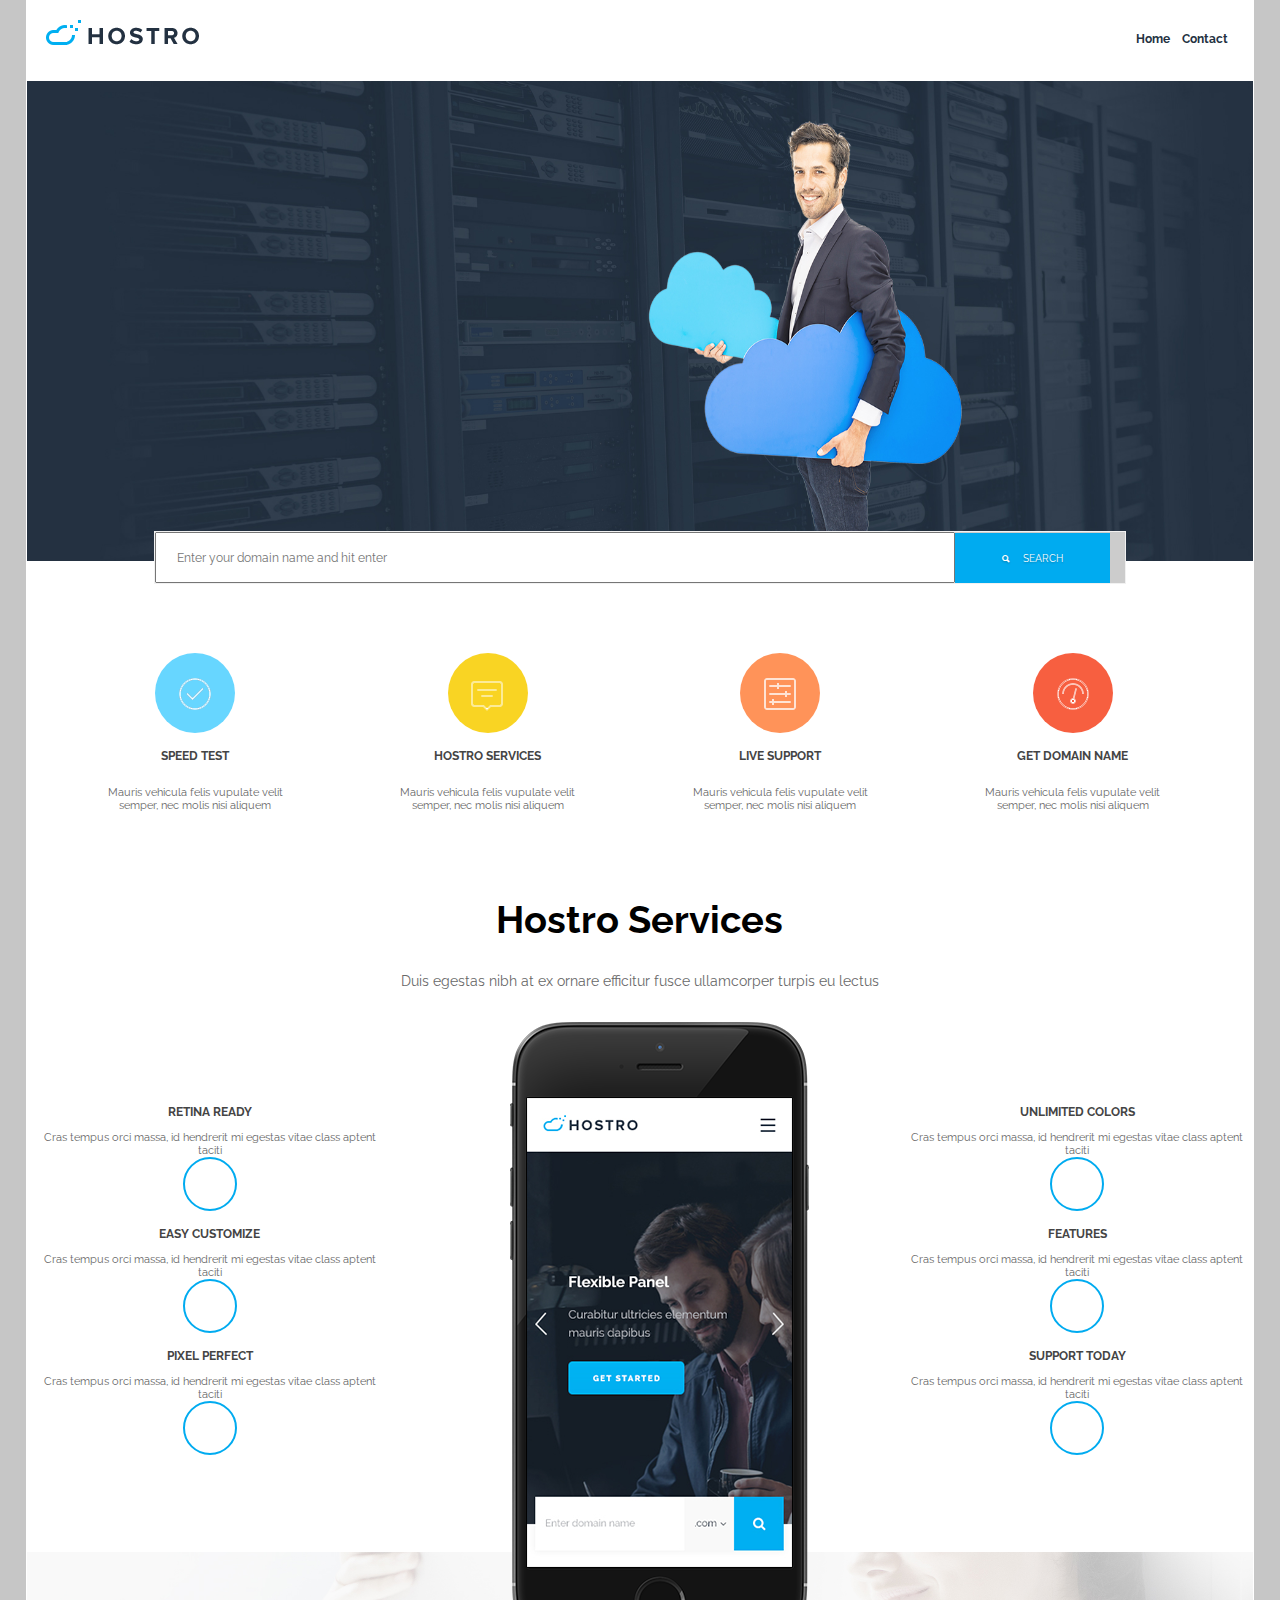
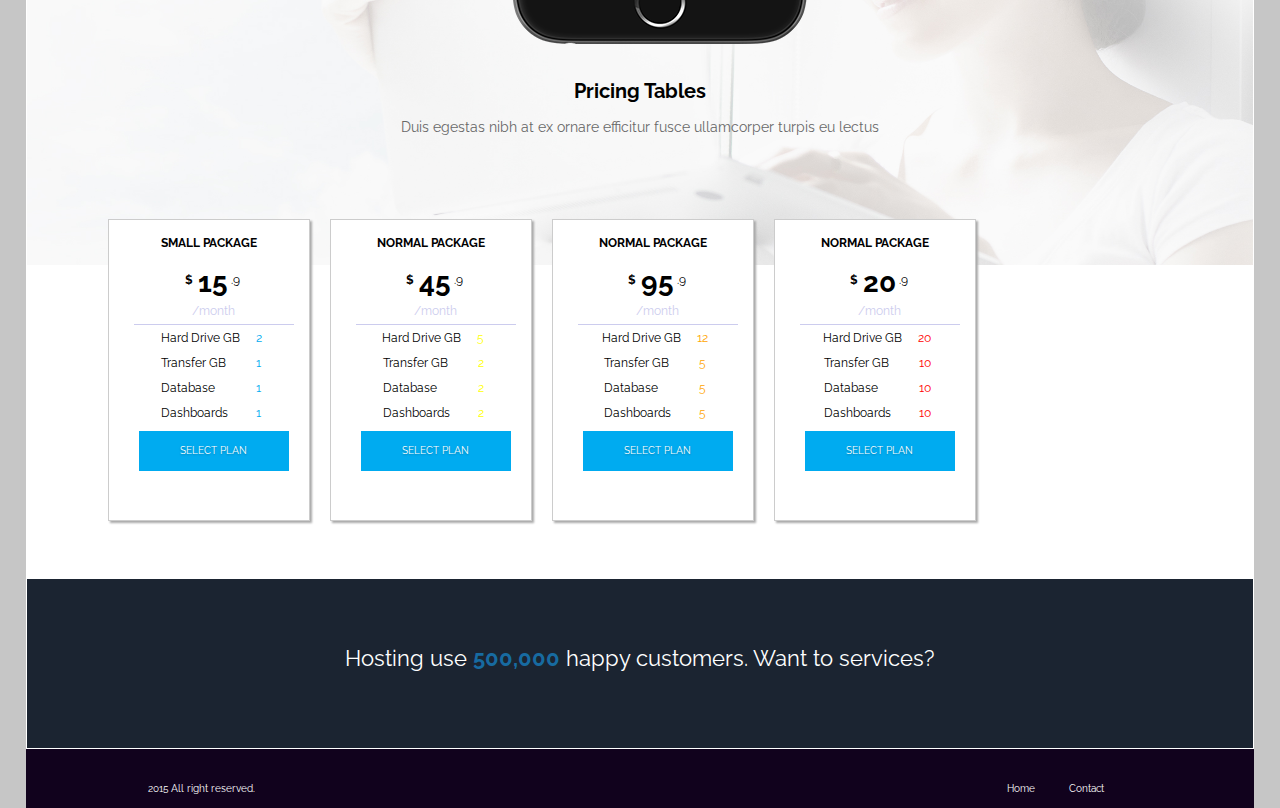
==== tp2/index.html @ ccdba44a "Se agrega Maquetado CSS, falta mejorar el uso de Variables al utilizar SASS.   Falta maquetear de me" ====
<!doctype html>
<html class=no-js>
 <head>
  <meta charset="UTF-8">
  <title>MORTEGA</title>

  <meta name="title" content="coderhouse">
  <meta name="viewport" content="width=device-width, user-scalable=no">
  <meta name="description" content="PRIMERA CLASE">
  <meta name="keywords" content="HTML,CSS,JavaScript">
  <meta name="author" content="MANUEL ORTEGA CARCAMO">
  <!-- <link href='http://fonts.googleapis.com/css?family=Open+Sans:400,600' rel='stylesheet' type='text/css'> -->
  <link href='https://fonts.googleapis.com/css?family=Raleway:400,700' rel='stylesheet' type='text/css'>
  <link rel="stylesheet" href="css/stylo.css">
	
 </head>
 <body>
 	<header>
  		<h1>Hostro Hosting</h1>      
      	<img src="asset/images/header-logo.png" class="logo-img" alt="Hostro Hosting" title="Hostro Hosting" />

	   	<nav class="menu-top">
		    <ul>
		 		<li><a href="" title="">Home</a></li>
		 		<li><a href="" title="">Contact</a></li>
		 	</ul>
		</nav>
	</header>

	<!-- SLICE IMAGENES -->
	<section class="sectionSlice">
		<img src="asset/indexbanner-bg3.jpg" alt="Servicio de Hosting" class="imgheader">

		<div class="cuadroBusqueda">
			<form action="#">
			  <input type="text" name="busqueda" placeholder="Enter your domain name and hit enter"><button type="button"><span class="ion-search">  SEARCH</span></button></form>
		</div>
	</section><!--fin: SLICE IMAGENES -->	

	<!-- SOME TEXT -->	
	<section class="SectionCirculos">
		<ul class="circulo">
		    <li>
		    	<span class="circulo-info azul"></span>
		         <h3>SPEED TEST</h3>
		         <p>Mauris vehicula felis vupulate velit semper, nec molis nisi aliquem</p>
		    </li>
		    <li>
	            <span class="circulo-info amarillo"></span>
	            <h3>HOSTRO SERVICES</h3>
	            <p>Mauris vehicula felis vupulate velit semper, nec molis nisi aliquem</p>
		    </li>
		    <li>
		        <span class="circulo-info naranjo"></span>
		         <h3>LIVE SUPPORT</h3>
		         <p>Mauris vehicula felis vupulate velit semper, nec molis nisi aliquem</p>
		    </li>
		    <li>
		        <span class="circulo-info rojo"></span>
		         <h3>GET DOMAIN NAME</h3>
		         <p>Mauris vehicula felis vupulate velit semper, nec molis nisi aliquem</p>
		        </div>
		    </li>
		    
		   
		</ul>


	</section><!--fin: SOME TEXT -->		
	
	<!--IPHONE -->
	<section class="sectionIphone">
		<div class="divTop">
			<h2>Hostro Services</h2>
			<p>Duis egestas nibh at ex ornare efficitur fusce ullamcorper turpis eu lectus</p>
		</div>
			
		<div class="divIzquierdo">
			<ul class="Iphone">
			    <li>
			        <h3>RETINA READY</h3>
			        <p>Cras tempus orci massa, id hendrerit mi egestas vitae class aptent taciti</p>
			        <span class="circulo-info2 blancoCeleste"></span>
			    </li>
			     <li>
			        <h3>EASY CUSTOMIZE</h3>
			        <p>Cras tempus orci massa, id hendrerit mi egestas vitae class aptent taciti</p>
			        <span class="circulo-info2 blancoCeleste"></span>
			    </li>
			     <li>
			        <h3>PIXEL PERFECT</h3>
			        <p>Cras tempus orci massa, id hendrerit mi egestas vitae class aptent taciti</p>
			        <span class="circulo-info2 blancoCeleste"></span>
			    </li>
		    </ul>
		</div>


		<div class="divCentro">
			<figure>
				<img src="asset/images/iphone2.png" alt="">
			</figure>
		</div>

		<div class="divDerecho">
			<ul class="Iphone">
			    <li>
			        <h3>UNLIMITED COLORS</h3>
			        <p>Cras tempus orci massa, id hendrerit mi egestas vitae class aptent taciti</p>
			        <span class="circulo-info2 blancoCeleste"></span>
			    </li>
			     <li>
			        <h3>FEATURES</h3>
			        <p>Cras tempus orci massa, id hendrerit mi egestas vitae class aptent taciti</p>
			        <span class="circulo-info2 blancoCeleste"></span>
			    </li>
			     <li>
			        <h3>SUPPORT TODAY</h3>
			        <p>Cras tempus orci massa, id hendrerit mi egestas vitae class aptent taciti</p>
			        <span class="circulo-info2 blancoCeleste"></span>
			    </li>
		    </ul>
		</div>
		
	</section><!--fin: IPHONE -->


	<section class="sectionTablePrecios">
		<div class="divTop">
			<h2>Pricing Tables</h2>
			<p>Duis egestas nibh at ex ornare efficitur fusce ullamcorper turpis eu lectus</p>
		</div>

		<div class="divContiene">
			<div class="divUno cuadro">
				<h4>SMALL PACKAGE</h4>
				<div class="divValor">
					<span class="spSigno">$</span><span class="spValor">15</span><span class="spCentavo">.9</span>
					<span class="spMes">/month</span>
					<hr>
					<table class="TablePrecios">
						<tbody>
							<tr><th>Hard Drive GB</th> <td class="PrecioAzul">2</td></tr> 
							<tr><th>Transfer GB</th> <td class="PrecioAzul">1</td></tr> 
							<tr><th>Database</th> <td class="PrecioAzul">1</td></tr> 
							<tr><th>Dashboards</th> <td class="PrecioAzul">1</td></tr> 
						</tbody>
					</table>
					<button type="button" class="buttonMediano">SELECT PLAN</button>
				</div>

			</div>
			<div class="divDos cuadro">
				<h4>NORMAL PACKAGE</h4>
				<div class="divValor">
					<span class="spSigno">$</span><span class="spValor">45</span><span class="spCentavo">.9</span>
					<span class="spMes">/month</span>
					<hr>
					<table class="TablePrecios">
						<tbody>
							<tr><th>Hard Drive GB</th> <td class="PrecioAmarillo">5</td></tr> 
							<tr><th>Transfer GB</th> <td class="PrecioAmarillo">2</td></tr> 
							<tr><th>Database</th> <td class="PrecioAmarillo">2</td></tr> 
							<tr><th>Dashboards</th> <td class="PrecioAmarillo">2</td></tr> 
						</tbody>
					</table>
					<button type="button" class="buttonMediano">SELECT PLAN</button>
				</div>
			</div>	
			<div class="divTres cuadro">
				<h4>NORMAL PACKAGE</h4>
				<div class="divValor">
					<span class="spSigno">$</span><span class="spValor">95</span><span class="spCentavo">.9</span>
					<span class="spMes">/month</span>
					<hr>
					<table class="TablePrecios">
						<tbody>
							<tr><th>Hard Drive GB</th> <td class="PrecioNaranjo">12</td></tr> 
							<tr><th>Transfer GB</th> <td class="PrecioNaranjo">5</td></tr> 
							<tr><th>Database</th> <td class="PrecioNaranjo">5</td></tr> 
							<tr><th>Dashboards</th> <td class="PrecioNaranjo">5</td></tr> 
						</tbody>
					</table>
					<button type="button" class="buttonMediano">SELECT PLAN</button>
				</div>
			</div>	
			<div class="divCuatro cuadro">
				<h4>NORMAL PACKAGE</h4>
				<div class="divValor">
					<span class="spSigno">$</span><span class="spValor">20</span><span class="spCentavo">.9</span>
					<span class="spMes">/month</span>
					<hr>
					<table class="TablePrecios">
						<tbody>
							<tr><th>Hard Drive GB</th> <td class="PrecioRojo">20</td></tr> 
							<tr><th>Transfer GB</th> <td class="PrecioRojo">10</td></tr> 
							<tr><th>Database</th> <td class="PrecioRojo">10</td></tr> 
							<tr><th>Dashboards</th> <td class="PrecioRojo">10</td></tr> 
						</tbody>
					</table>
					<button type="button" class="buttonMediano">SELECT PLAN</button>
				</div>
			</div>	
		</div>			

	</section><!--fin: sectionTablePrecios -->


	<!--<section class="SectionValorHosting">
		VALOR HOSTING
	</section>fin: PRICE TABLES -->
	


	<!-- 4 SOME TEXT 
	<section>
		<article>
			<h3>Some Tex</h3>
			<p>$95</p>
			<hr>
			<table>
				<tbody>
					<tr><td>Some Tex</td> <td>1</td></tr> 
					<tr><td>Some Tex</td> <td>1</td></tr> 
					<tr><td>Some Tex</td> <td>1</td></tr> 
					<tr><td>Some Tex</td> <td>1</td></tr> 
				</tbody>
			</table>
			<button type="button">Button</button>
		</article>

		<article>
			<h3>Some Tex</h3>
			<p>$95</p>
			<hr>
			<table>
				<tbody>
					<tr><td>Some Tex</td> <td>1</td></tr> 
					<tr><td>Some Tex</td> <td>1</td></tr> 
					<tr><td>Some Tex</td> <td>1</td></tr> 
					<tr><td>Some Tex</td> <td>1</td></tr> 
				</tbody>
			</table>
			<button type="button">Button</button>
		</article>

		<article>
			<h3>Some Tex</h3>
			<p>$95</p>
			<hr>
			<table>
				<tbody>
					<tr><td>Some Tex</td> <td>1</td></tr> 
					<tr><td>Some Tex</td> <td>1</td></tr> 
					<tr><td>Some Tex</td> <td>1</td></tr> 
					<tr><td>Some Tex</td> <td>1</td></tr> 
				</tbody>
			</table>
			<button type="button">Button</button>
		</article>	

		<article>
			<h3>Some Tex</h3>
			<p>$95</p>
			<hr>
			<table>
				<tbody>
					<tr><td>Some Tex</td> <td>1</td></tr> 
					<tr><td>Some Tex</td> <td>1</td></tr> 
					<tr><td>Some Tex</td> <td>1</td></tr> 
					<tr><td>Some Tex</td> <td>1</td></tr> 
				</tbody>
			</table>
			<button type="button">Button</button>
		</article>			



	</section>--><!--fin: 4 SOME TEXT -->

	<!--HOSTING USE 500,000  -->
	<section class="SectionHosting">
		<div class="divTop">
			<p>Hosting use <span>500,000</span> happy customers.  Want to services?</p>
		</div>
		
	</section><!--fin: 4 SOME TEXT -->



	<footer>
		<p>2015 All right reserved.</p>	
		<nav class="menu-abajo">
			<ul>
		 		<li><a href="" title="">Home</a></li>
		 		<li><a href="" title="">Contact</a></li>
		 	</ul>
		</nav>
	</footer>

</body>
</html>
---- tp2/css/stylo.css ----
@import url(normalize.css);
@import url(ionicons.min.css);
body {
  font-family: "Raleway", sans-serif;
  font-size: 16px;
  padding: 0px;
  width: 96%;
  margin: 0 auto;
  background-color: #c6c6c6;
}

header {
  float: center;
  padding: 20px 5px 20px 20px;
  height: 40px;
  display: block;
  background-color: #FFF;
}
header h1 {
  display: none;
}
header .logo-img {
  float: left;
}
header nav {
  display: inline-block;
  float: right;
}
header nav li {
  list-style: none;
  display: inline-block;
}

.menu-top {
  font-size: 12px;
  font-weight: bold;
}
.menu-top li {
  padding-right: 15px;
}
.menu-top a:link {
  color: #233141;
  text-decoration: none;
}
.menu-top a:visited {
  color: #233141;
  text-decoration: none;
}
.menu-top a:hover {
  color: #aaadb2;
  text-decoration: none;
}
.menu-top a:active {
  color: #aaadb2;
  text-decoration: none;
}

section {
  border: 1px solid #FFF;
  display: block;
  background-color: #FFF;
}
section .imgheader {
  width: 100%;
  height: 100%;
  float: center;
}

.sectionSlice {
  position: relative;
  height: 480px;
}
.sectionSlice .cuadroBusqueda {
  background-color: #ccc;
  width: 79%;
  height: 51px;
  border: 1px #f1f1f1 solid;
  margin: 0 auto;
  position: absolute;
  bottom: -23px;
  left: 10%;
  right: 10%;
  z-index: 1;
}
.sectionSlice input {
  display: inline-block;
  width: 78%;
  padding: 20px 20px;
  height: 7px;
  font-size: 12px;
}

button {
  display: inline-block;
  padding: 20px 20px;
  font-size: 10px;
  color: #FFF;
  height: 50px;
  width: 16%;
  text-shadow: 0 1px 2px rgba(0, 0, 0, 0.25);
  background: #00abf0;
  border: 0;
  cursor: pointer;
  line-height: 0px;
}
button button:active {
  outline: none;
}
button span {
  font-size: 10px;
  word-spacing: 10px;
}

.SectionCirculos {
  position: relative;
  height: 300px;
}

.circulo {
  display: block;
  margin-left: 2%;
  margin-top: 90px;
}

ul {
  padding: 0px 0px;
}
ul li {
  list-style: none;
  display: inline-block;
  margin: 0px;
  width: 24%;
  text-align: center;
}
ul h3 {
  font-size: 12px;
  color: #444444;
}
ul p {
  font-size: 11px;
  color: #686868;
  display: inherit;
  width: 200px;
}

.circulo-info {
  width: 80px;
  height: 80px;
  border-radius: 50px;
  display: inline-table;
}

.azul {
  background-color: #67d6ff;
  background-image: url(ico1.png);
  background-repeat: no-repeat;
  background-position: center;
}

.amarillo {
  background-color: #f9d423;
  background-image: url(ico2.png);
  background-repeat: no-repeat;
  background-position: center;
}

.naranjo {
  background-color: #ff9359;
  background-image: url(ico3.png);
  background-repeat: no-repeat;
  background-position: center;
}

.rojo {
  background-color: #f75f40;
  background-image: url(ico4.png);
  background-repeat: no-repeat;
  background-position: center;
}

.circulo-info2 {
  width: 50px;
  height: 50px;
  border-radius: 50px;
  display: inline-table;
}

.blancoCeleste {
  border: 2px solid #00abf0;
  background-image: url(ico4.png);
  background-repeat: no-repeat;
  background-position: center;
}

.sectionIphone {
  position: relative;
  height: 685px;
}

.divTop {
  text-align: center;
  position: absolute;
  left: 10%;
  right: 10%;
  display: block;
  position: static;
}
.divTop h2 {
  font-size: 38px;
}
.divTop p {
  font-size: 14px;
  color: #686868;
}

.divCentro {
  margin: 0 auto;
  position: absolute;
  bottom: -114px;
  right: 33%;
  z-index: 1;
}

.divIzquierdo {
  float: left;
  display: block;
}

.divDerecho {
  float: right;
  display: block;
}

.Iphone {
  display: block;
  margin-left: 2%;
  margin-top: 90px;
}
.Iphone ul {
  padding: 0px 0px;
}
.Iphone li {
  list-style: none;
  display: table-row-group;
  margin: 0px;
  width: 24%;
  text-align: center;
}
.Iphone h3 {
  font-size: 12px;
  color: #444444;
}
.Iphone p {
  font-size: 11px;
  color: #686868;
  display: inherit;
  width: 200px;
}

.sectionTablePrecios {
  position: relative;
  height: 515px;
  background-color: #fff;
  background-image: url(../asset/pricing-bg.jpg);
  background-repeat: no-repeat;
  background-size: 100% 50%;
  padding-top: 110px;
  font-size: 12px;
}
.sectionTablePrecios h2 {
  font-size: 20px;
}
.sectionTablePrecios .divContiene {
  width: 90%;
  display: inline-flex;
  position: absolute;
  bottom: 56px;
  text-align: center;
  margin: 0 5%;
}
.sectionTablePrecios .divContiene .cuadro {
  width: 200px;
  height: 300px;
  box-shadow: 2px 2px 2px #aaa;
  background-color: #fff;
  border: 1px #ccc solid;
}
.sectionTablePrecios .divContiene .cuadro .divValor {
  position: relative;
  left: 5px;
  right: 5px;
}
.sectionTablePrecios .divContiene .spSigno {
  font-weight: bold;
  font-size: 12px;
  bottom: 8px;
  left: -5px;
  position: relative;
}
.sectionTablePrecios .divContiene .spValor {
  font-size: 28px;
  font-weight: bold;
  font-family: "Raleway", sans-serif;
}
.sectionTablePrecios .divContiene .spCentavo {
  font-size: 12px;
  bottom: 8px;
  left: 3px;
  position: relative;
}
.sectionTablePrecios .divContiene .spMes {
  padding-top: 5px;
  font-size: 12px;
  color: #cce;
  display: block;
}
.sectionTablePrecios .divContiene hr {
  width: 80%;
  background-color: #cce;
  display: block;
  height: 1px;
  border: 0;
}
.sectionTablePrecios .divContiene .divUno {
  display: inline-block;
  margin-left: 20px;
  margin-right: 20px;
}
.sectionTablePrecios .divContiene .divDos {
  display: inline-block;
  margin-right: 20px;
}
.sectionTablePrecios .divContiene .divTres {
  display: inline-block;
  margin-right: 20px;
}
.sectionTablePrecios .divContiene .divCuatro {
  display: inline-block;
  margin-right: 20px;
}
.sectionTablePrecios .divContiene .TablePrecios {
  margin: 0 auto;
  width: 150px;
}
.sectionTablePrecios .divContiene .TablePrecios th {
  width: 90px;
  height: 25px;
  text-align: left;
  padding-right: 5px;
  display: inline-block;
  font-weight: normal;
}
.sectionTablePrecios .divContiene .TablePrecios td {
  height: 25px;
  text-align: right;
  padding-right: 5px;
  display: inline-block;
}
.sectionTablePrecios .divContiene .PrecioAzul {
  color: #00abf0;
}
.sectionTablePrecios .divContiene .PrecioAmarillo {
  color: yellow;
}
.sectionTablePrecios .divContiene .PrecioNaranjo {
  color: orange;
}
.sectionTablePrecios .divContiene .PrecioRojo {
  color: red;
}

.buttonMediano {
  width: 150px;
  height: 15px;
}

.SectionValorHosting {
  position: relative;
  height: 300px;
  padding-top: 110px;
}

.SectionHosting {
  position: relative;
  height: 120px;
  padding: 44px 0 5px 0;
  background-color: #1b2431;
}
.SectionHosting p {
  color: white;
  font-size: 22px;
}
.SectionHosting span {
  color: #176ba1;
  font-weight: bold;
  font-size: 22px;
}

footer {
  position: relative;
  height: 30px;
  padding: 24px 0 5px 0;
  background-color: #11021d;
  font-size: 10px;
  color: white;
}
footer p {
  float: left;
  margin-left: 10%;
}
footer nav {
  display: inline-block;
  float: right;
  margin-right: 10%;
}

.menu-abajo li {
  padding-right: 30px;
  list-style: none;
  display: inline-block;
}
.menu-abajo a:link {
  color: #fff;
  text-decoration: none;
}
.menu-abajo a:visited {
  color: #fff;
  text-decoration: none;
}
.menu-abajo a:hover {
  color: #fff;
  text-decoration: none;
}
.menu-abajo a:active {
  color: #fff;
  text-decoration: none;
}

/*# sourceMappingURL=stylo.css.map */
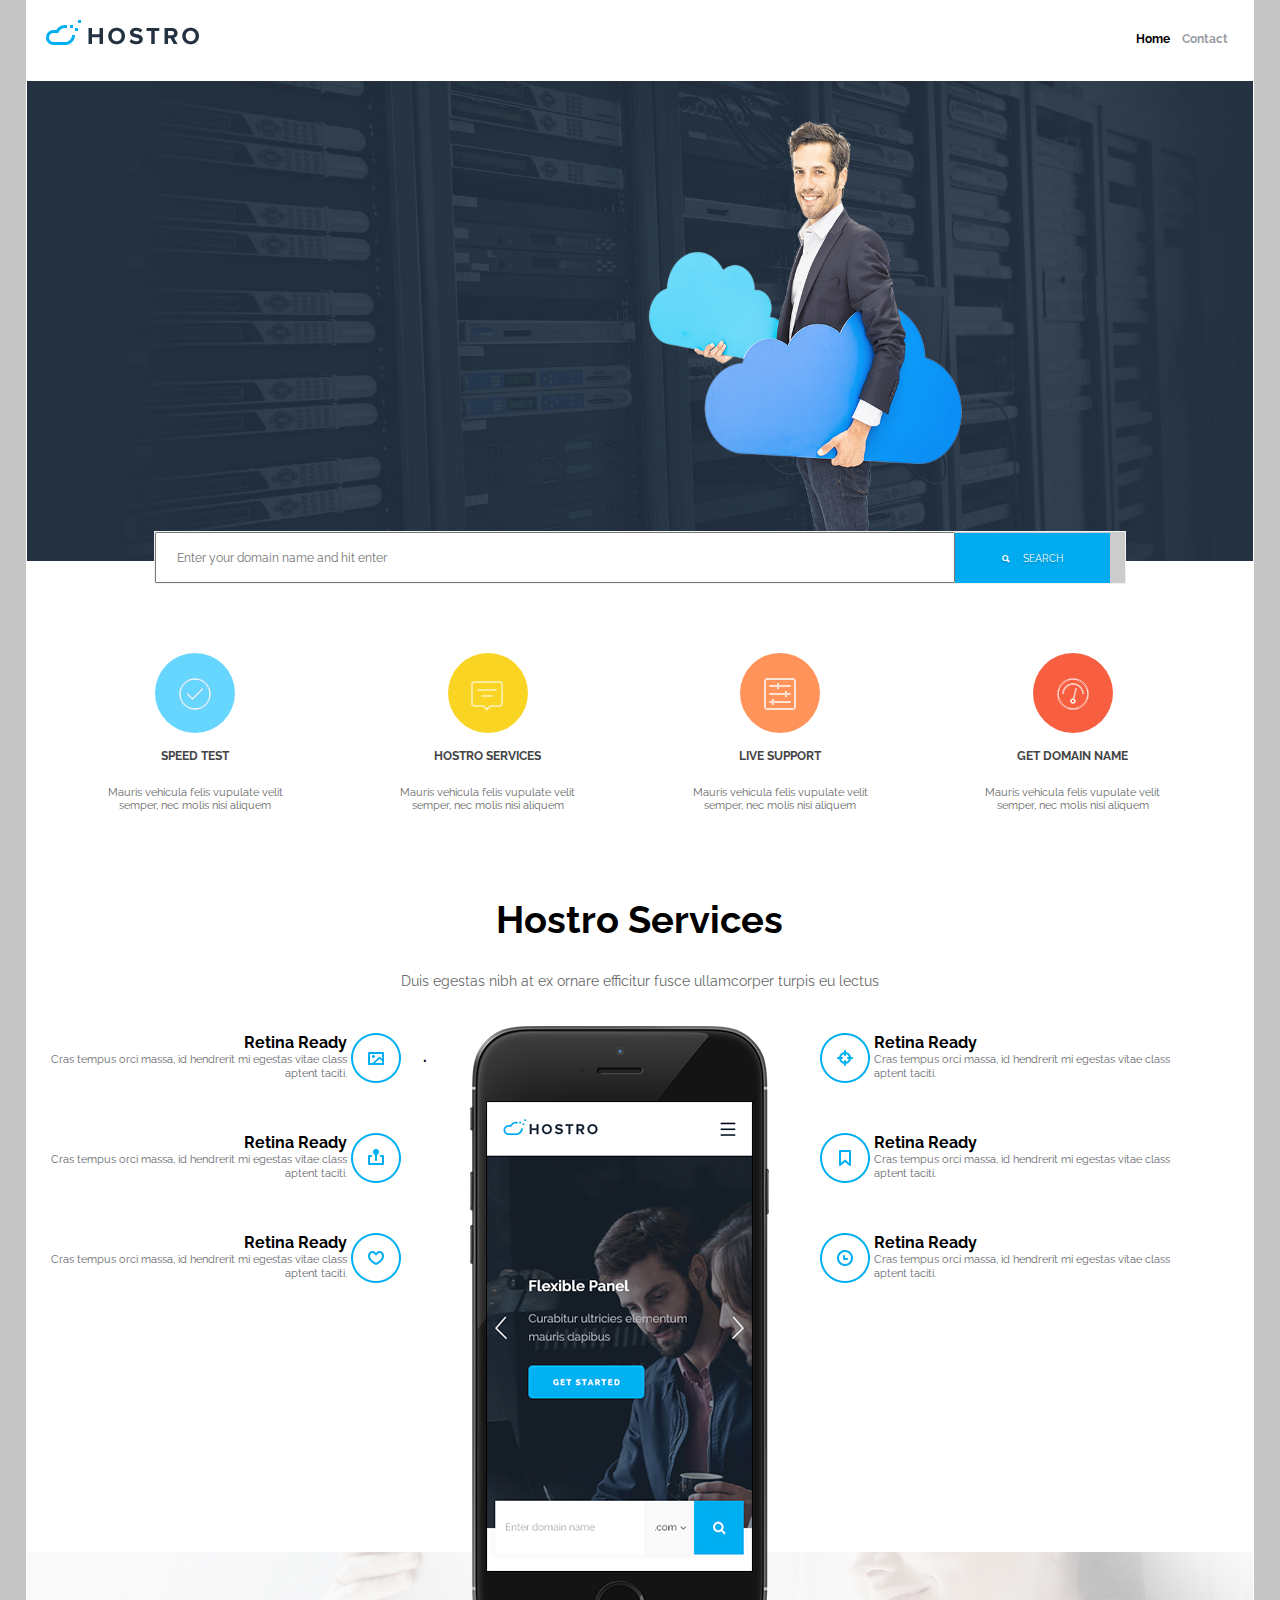
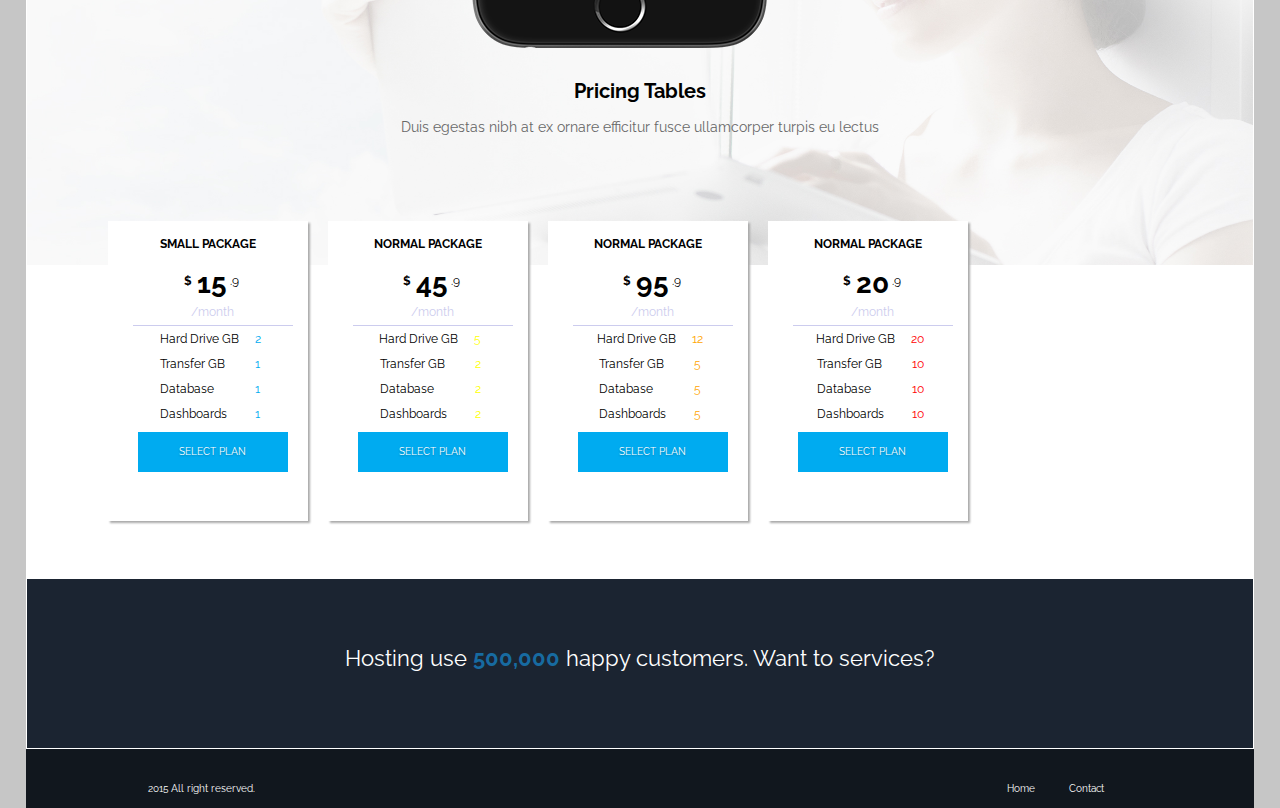
==== commit 5ffc2268: "Maqueteado en resolución 1024 de ancho, identación corregida, eliminación de clases CSS no utilizada" ====
--- a/tp2/index.html
+++ b/tp2/index.html
@@ -2,301 +2,214 @@
 <html class=no-js>
  <head>
   <meta charset="UTF-8">
-  <title>MORTEGA</title>
-
+  <title>TRABAJOS PRACTICOS MANUEL ORTEGA CARCAMO laal</title>
   <meta name="title" content="coderhouse">
   <meta name="viewport" content="width=device-width, user-scalable=no">
-  <meta name="description" content="PRIMERA CLASE">
+  <meta name="description" content="Trabajo Práctico FullStack - Coderhouse">
   <meta name="keywords" content="HTML,CSS,JavaScript">
   <meta name="author" content="MANUEL ORTEGA CARCAMO">
-  <!-- <link href='http://fonts.googleapis.com/css?family=Open+Sans:400,600' rel='stylesheet' type='text/css'> -->
   <link href='https://fonts.googleapis.com/css?family=Raleway:400,700' rel='stylesheet' type='text/css'>
   <link rel="stylesheet" href="css/stylo.css">
 	
- </head>
+	</head>
  <body>
- 	<header>
-  		<h1>Hostro Hosting</h1>      
-      	<img src="asset/images/header-logo.png" class="logo-img" alt="Hostro Hosting" title="Hostro Hosting" />
-
-	   	<nav class="menu-top">
-		    <ul>
-		 		<li><a href="" title="">Home</a></li>
-		 		<li><a href="" title="">Contact</a></li>
-		 	</ul>
-		</nav>
-	</header>
-
-	<!-- SLICE IMAGENES -->
-	<section class="sectionSlice">
-		<img src="asset/indexbanner-bg3.jpg" alt="Servicio de Hosting" class="imgheader">
-
-		<div class="cuadroBusqueda">
-			<form action="#">
-			  <input type="text" name="busqueda" placeholder="Enter your domain name and hit enter"><button type="button"><span class="ion-search">  SEARCH</span></button></form>
-		</div>
-	</section><!--fin: SLICE IMAGENES -->	
-
-	<!-- SOME TEXT -->	
-	<section class="SectionCirculos">
-		<ul class="circulo">
-		    <li>
-		    	<span class="circulo-info azul"></span>
-		         <h3>SPEED TEST</h3>
-		         <p>Mauris vehicula felis vupulate velit semper, nec molis nisi aliquem</p>
-		    </li>
-		    <li>
-	            <span class="circulo-info amarillo"></span>
-	            <h3>HOSTRO SERVICES</h3>
-	            <p>Mauris vehicula felis vupulate velit semper, nec molis nisi aliquem</p>
-		    </li>
-		    <li>
-		        <span class="circulo-info naranjo"></span>
-		         <h3>LIVE SUPPORT</h3>
-		         <p>Mauris vehicula felis vupulate velit semper, nec molis nisi aliquem</p>
-		    </li>
-		    <li>
-		        <span class="circulo-info rojo"></span>
-		         <h3>GET DOMAIN NAME</h3>
-		         <p>Mauris vehicula felis vupulate velit semper, nec molis nisi aliquem</p>
-		        </div>
-		    </li>
-		    
-		   
-		</ul>
-
-
-	</section><!--fin: SOME TEXT -->		
+		<header>
+			<h1>Hostro Hosting</h1>      
+			<img src="asset/images/header-logo.png" class="logo-img" alt="Hostro Hosting" title="Hostro Hosting" />
+			<nav class="menu-top">
+				<ul>
+					<li><a href="#" class="MenuActivo" title="Home">Home</a></li>
+					<li><a href="#" title="Contact">Contact</a></li>
+				</ul>
+			</nav>
+		</header>
+		<section class="sectionSlice">
+			<img src="asset/indexbanner-bg3.jpg" alt="Servicio de Hosting" class="imgheader">
+			<div class="cuadroBusqueda">
+				<form action="#">
+				<input type="text" name="busqueda" placeholder="Enter your domain name and hit enter"><button type="button"><span class="ion-search">  SEARCH</span></button></form>
+			</div>
+		</section>
+
+		<section class="SectionCirculos">
+			<ul class="circulo">
+				<li>
+					<span class="circulo-info azul"></span>
+					<h3>SPEED TEST</h3>
+					<p>Mauris vehicula felis vupulate velit semper, nec molis nisi aliquem</p>
+				</li>
+				<li>
+					<span class="circulo-info amarillo"></span>
+					<h3>HOSTRO SERVICES</h3>
+					<p>Mauris vehicula felis vupulate velit semper, nec molis nisi aliquem</p>
+				</li>
+				<li>
+					<span class="circulo-info naranjo"></span>
+					<h3>LIVE SUPPORT</h3>
+					<p>Mauris vehicula felis vupulate velit semper, nec molis nisi aliquem</p>
+				</li>
+				<li>
+					<span class="circulo-info rojo"></span>
+					<h3>GET DOMAIN NAME</h3>
+					<p>Mauris vehicula felis vupulate velit semper, nec molis nisi aliquem</p>
+				</li>
+			</ul>
+		</section>
+
+		<section class="sectionIphone">
+			<div class="divTop">
+				<h2>Hostro Services</h2>
+				<p>Duis egestas nibh at ex ornare efficitur fusce ullamcorper turpis eu lectus</p>
+			</div>
+
+			<div class="divIzquierdo2">
+				<div class="bloque">
+					<div class="ServIzq">
+						<h4>Retina Ready</h4>
+						<p>Cras tempus orci massa, id hendrerit mi egestas vitae class aptent taciti.</p>
+					</div>
+				<div class="ServIco"><figure><img src="asset/images/ser1.png" alt=""></figure></div>
+				</div>
+
+				<div class="bloque">
+					<div class="ServIzq">
+						<h4>Retina Ready</h4>
+						<p>Cras tempus orci massa, id hendrerit mi egestas vitae class aptent taciti.</p>
+					</div>
+					<div class="ServIco"><figure><img src="asset/images/ser2.png" alt=""></figure></div>
+				</div>
+
+				<div class="bloque">
+					<div class="ServIzq">
+						<h4>Retina Ready</h4>
+						<p>Cras tempus orci massa, id hendrerit mi egestas vitae class aptent taciti.</p>
+					</div>
+					<div class="ServIco"><figure><img src="asset/images/ser3.png" alt=""></figure></div>
+				</div>
+			</div>
+
+			<div class="divCentro2"><h4>.</h4></div>
+
+			<div class="divDerecho2">
+				<div class="bloque">
+					<div class="ServIcoDer">
+						<figure><img src="asset/images/ser4.png" alt=""></figure>
+					</div>
+					<div class="ServDer">
+						<h4>Retina Ready</h4>
+						<p>Cras tempus orci massa, id hendrerit mi egestas vitae class aptent taciti.</p>
+					</div>
+				</div>
+
+				<div class="bloque">
+					<div class="ServIcoDer"><figure><img src="asset/images/ser5.png" alt=""></figure></div>
+					<div class="ServDer">
+						<h4>Retina Ready</h4>
+						<p>Cras tempus orci massa, id hendrerit mi egestas vitae class aptent taciti.</p>
+					</div>
+				</div>
+
+				<div class="bloque">
+					<div class="ServIcoDer"><figure><img src="asset/images/ser6.png" alt=""></figure></div>
+					<div class="ServDer">
+						<h4>Retina Ready</h4>
+						<p>Cras tempus orci massa, id hendrerit mi egestas vitae class aptent taciti.</p>
+					</div>
+				</div>
+			</div>
+		</section>
+
+		<section class="sectionTablePrecios">
+			<div class="divTop">
+				<h2>Pricing Tables</h2>
+				<p>Duis egestas nibh at ex ornare efficitur fusce ullamcorper turpis eu lectus</p>
+			</div>
+			<div class="divContiene">
+				<div class="divUno cuadro">
+					<h4>SMALL PACKAGE</h4>
+					<div class="divValor">
+						<span class="spSigno">$</span><span class="spValor">15</span><span class="spCentavo">.9</span>
+						<span class="spMes">/month</span>
+						<hr>
+						<table class="TablePrecios">
+							<tbody>
+								<tr><th>Hard Drive GB</th> <td class="PrecioAzul">2</td></tr> 
+								<tr><th>Transfer GB</th> <td class="PrecioAzul">1</td></tr> 
+								<tr><th>Database</th> <td class="PrecioAzul">1</td></tr> 
+								<tr><th>Dashboards</th> <td class="PrecioAzul">1</td></tr> 
+							</tbody>
+						</table>
+						<button type="button" class="buttonMediano">SELECT PLAN</button>
+					</div>
+				</div>
+				<div class="divDos cuadro">
+					<h4>NORMAL PACKAGE</h4>
+					<div class="divValor">
+						<span class="spSigno">$</span><span class="spValor">45</span><span class="spCentavo">.9</span>
+						<span class="spMes">/month</span>
+						<hr>
+						<table class="TablePrecios">
+							<tbody>
+								<tr><th>Hard Drive GB</th> <td class="PrecioAmarillo">5</td></tr> 
+								<tr><th>Transfer GB</th> <td class="PrecioAmarillo">2</td></tr> 
+								<tr><th>Database</th> <td class="PrecioAmarillo">2</td></tr> 
+								<tr><th>Dashboards</th> <td class="PrecioAmarillo">2</td></tr> 
+							</tbody>
+						</table>
+						<button type="button" class="buttonMediano">SELECT PLAN</button>
+					</div>
+				</div>	
+				<div class="divTres cuadro">
+					<h4>NORMAL PACKAGE</h4>
+					<div class="divValor">
+						<span class="spSigno">$</span><span class="spValor">95</span><span class="spCentavo">.9</span>
+						<span class="spMes">/month</span>
+						<hr>
+						<table class="TablePrecios">
+							<tbody>
+								<tr><th>Hard Drive GB</th> <td class="PrecioNaranjo">12</td></tr> 
+								<tr><th>Transfer GB</th> <td class="PrecioNaranjo">5</td></tr> 
+								<tr><th>Database</th> <td class="PrecioNaranjo">5</td></tr> 
+								<tr><th>Dashboards</th> <td class="PrecioNaranjo">5</td></tr> 
+							</tbody>
+						</table>
+						<button type="button" class="buttonMediano">SELECT PLAN</button>
+					</div>
+				</div>	
+				<div class="divCuatro cuadro">
+					<h4>NORMAL PACKAGE</h4>
+					<div class="divValor">
+						<span class="spSigno">$</span><span class="spValor">20</span><span class="spCentavo">.9</span>
+						<span class="spMes">/month</span>
+						<hr>
+						<table class="TablePrecios">
+							<tbody>
+								<tr><th>Hard Drive GB</th> <td class="PrecioRojo">20</td></tr> 
+								<tr><th>Transfer GB</th> <td class="PrecioRojo">10</td></tr> 
+								<tr><th>Database</th> <td class="PrecioRojo">10</td></tr> 
+								<tr><th>Dashboards</th> <td class="PrecioRojo">10</td></tr> 
+							</tbody>
+						</table>
+						<button type="button" class="buttonMediano">SELECT PLAN</button>
+					</div>
+				</div>	
+			</div>			
+		</section>
+
+		<section class="SectionHosting">
+			<div class="divTop">
+				<p>Hosting use <span>500,000</span> happy customers.  Want to services?</p>
+			</div>
+		</section>
 	
-	<!--IPHONE -->
-	<section class="sectionIphone">
-		<div class="divTop">
-			<h2>Hostro Services</h2>
-			<p>Duis egestas nibh at ex ornare efficitur fusce ullamcorper turpis eu lectus</p>
-		</div>
-			
-		<div class="divIzquierdo">
-			<ul class="Iphone">
-			    <li>
-			        <h3>RETINA READY</h3>
-			        <p>Cras tempus orci massa, id hendrerit mi egestas vitae class aptent taciti</p>
-			        <span class="circulo-info2 blancoCeleste"></span>
-			    </li>
-			     <li>
-			        <h3>EASY CUSTOMIZE</h3>
-			        <p>Cras tempus orci massa, id hendrerit mi egestas vitae class aptent taciti</p>
-			        <span class="circulo-info2 blancoCeleste"></span>
-			    </li>
-			     <li>
-			        <h3>PIXEL PERFECT</h3>
-			        <p>Cras tempus orci massa, id hendrerit mi egestas vitae class aptent taciti</p>
-			        <span class="circulo-info2 blancoCeleste"></span>
-			    </li>
-		    </ul>
-		</div>
-
-
-		<div class="divCentro">
-			<figure>
-				<img src="asset/images/iphone2.png" alt="">
-			</figure>
-		</div>
-
-		<div class="divDerecho">
-			<ul class="Iphone">
-			    <li>
-			        <h3>UNLIMITED COLORS</h3>
-			        <p>Cras tempus orci massa, id hendrerit mi egestas vitae class aptent taciti</p>
-			        <span class="circulo-info2 blancoCeleste"></span>
-			    </li>
-			     <li>
-			        <h3>FEATURES</h3>
-			        <p>Cras tempus orci massa, id hendrerit mi egestas vitae class aptent taciti</p>
-			        <span class="circulo-info2 blancoCeleste"></span>
-			    </li>
-			     <li>
-			        <h3>SUPPORT TODAY</h3>
-			        <p>Cras tempus orci massa, id hendrerit mi egestas vitae class aptent taciti</p>
-			        <span class="circulo-info2 blancoCeleste"></span>
-			    </li>
-		    </ul>
-		</div>
-		
-	</section><!--fin: IPHONE -->
-
-
-	<section class="sectionTablePrecios">
-		<div class="divTop">
-			<h2>Pricing Tables</h2>
-			<p>Duis egestas nibh at ex ornare efficitur fusce ullamcorper turpis eu lectus</p>
-		</div>
-
-		<div class="divContiene">
-			<div class="divUno cuadro">
-				<h4>SMALL PACKAGE</h4>
-				<div class="divValor">
-					<span class="spSigno">$</span><span class="spValor">15</span><span class="spCentavo">.9</span>
-					<span class="spMes">/month</span>
-					<hr>
-					<table class="TablePrecios">
-						<tbody>
-							<tr><th>Hard Drive GB</th> <td class="PrecioAzul">2</td></tr> 
-							<tr><th>Transfer GB</th> <td class="PrecioAzul">1</td></tr> 
-							<tr><th>Database</th> <td class="PrecioAzul">1</td></tr> 
-							<tr><th>Dashboards</th> <td class="PrecioAzul">1</td></tr> 
-						</tbody>
-					</table>
-					<button type="button" class="buttonMediano">SELECT PLAN</button>
-				</div>
-
-			</div>
-			<div class="divDos cuadro">
-				<h4>NORMAL PACKAGE</h4>
-				<div class="divValor">
-					<span class="spSigno">$</span><span class="spValor">45</span><span class="spCentavo">.9</span>
-					<span class="spMes">/month</span>
-					<hr>
-					<table class="TablePrecios">
-						<tbody>
-							<tr><th>Hard Drive GB</th> <td class="PrecioAmarillo">5</td></tr> 
-							<tr><th>Transfer GB</th> <td class="PrecioAmarillo">2</td></tr> 
-							<tr><th>Database</th> <td class="PrecioAmarillo">2</td></tr> 
-							<tr><th>Dashboards</th> <td class="PrecioAmarillo">2</td></tr> 
-						</tbody>
-					</table>
-					<button type="button" class="buttonMediano">SELECT PLAN</button>
-				</div>
-			</div>	
-			<div class="divTres cuadro">
-				<h4>NORMAL PACKAGE</h4>
-				<div class="divValor">
-					<span class="spSigno">$</span><span class="spValor">95</span><span class="spCentavo">.9</span>
-					<span class="spMes">/month</span>
-					<hr>
-					<table class="TablePrecios">
-						<tbody>
-							<tr><th>Hard Drive GB</th> <td class="PrecioNaranjo">12</td></tr> 
-							<tr><th>Transfer GB</th> <td class="PrecioNaranjo">5</td></tr> 
-							<tr><th>Database</th> <td class="PrecioNaranjo">5</td></tr> 
-							<tr><th>Dashboards</th> <td class="PrecioNaranjo">5</td></tr> 
-						</tbody>
-					</table>
-					<button type="button" class="buttonMediano">SELECT PLAN</button>
-				</div>
-			</div>	
-			<div class="divCuatro cuadro">
-				<h4>NORMAL PACKAGE</h4>
-				<div class="divValor">
-					<span class="spSigno">$</span><span class="spValor">20</span><span class="spCentavo">.9</span>
-					<span class="spMes">/month</span>
-					<hr>
-					<table class="TablePrecios">
-						<tbody>
-							<tr><th>Hard Drive GB</th> <td class="PrecioRojo">20</td></tr> 
-							<tr><th>Transfer GB</th> <td class="PrecioRojo">10</td></tr> 
-							<tr><th>Database</th> <td class="PrecioRojo">10</td></tr> 
-							<tr><th>Dashboards</th> <td class="PrecioRojo">10</td></tr> 
-						</tbody>
-					</table>
-					<button type="button" class="buttonMediano">SELECT PLAN</button>
-				</div>
-			</div>	
-		</div>			
-
-	</section><!--fin: sectionTablePrecios -->
-
-
-	<!--<section class="SectionValorHosting">
-		VALOR HOSTING
-	</section>fin: PRICE TABLES -->
-	
-
-
-	<!-- 4 SOME TEXT 
-	<section>
-		<article>
-			<h3>Some Tex</h3>
-			<p>$95</p>
-			<hr>
-			<table>
-				<tbody>
-					<tr><td>Some Tex</td> <td>1</td></tr> 
-					<tr><td>Some Tex</td> <td>1</td></tr> 
-					<tr><td>Some Tex</td> <td>1</td></tr> 
-					<tr><td>Some Tex</td> <td>1</td></tr> 
-				</tbody>
-			</table>
-			<button type="button">Button</button>
-		</article>
-
-		<article>
-			<h3>Some Tex</h3>
-			<p>$95</p>
-			<hr>
-			<table>
-				<tbody>
-					<tr><td>Some Tex</td> <td>1</td></tr> 
-					<tr><td>Some Tex</td> <td>1</td></tr> 
-					<tr><td>Some Tex</td> <td>1</td></tr> 
-					<tr><td>Some Tex</td> <td>1</td></tr> 
-				</tbody>
-			</table>
-			<button type="button">Button</button>
-		</article>
-
-		<article>
-			<h3>Some Tex</h3>
-			<p>$95</p>
-			<hr>
-			<table>
-				<tbody>
-					<tr><td>Some Tex</td> <td>1</td></tr> 
-					<tr><td>Some Tex</td> <td>1</td></tr> 
-					<tr><td>Some Tex</td> <td>1</td></tr> 
-					<tr><td>Some Tex</td> <td>1</td></tr> 
-				</tbody>
-			</table>
-			<button type="button">Button</button>
-		</article>	
-
-		<article>
-			<h3>Some Tex</h3>
-			<p>$95</p>
-			<hr>
-			<table>
-				<tbody>
-					<tr><td>Some Tex</td> <td>1</td></tr> 
-					<tr><td>Some Tex</td> <td>1</td></tr> 
-					<tr><td>Some Tex</td> <td>1</td></tr> 
-					<tr><td>Some Tex</td> <td>1</td></tr> 
-				</tbody>
-			</table>
-			<button type="button">Button</button>
-		</article>			
-
-
-
-	</section>--><!--fin: 4 SOME TEXT -->
-
-	<!--HOSTING USE 500,000  -->
-	<section class="SectionHosting">
-		<div class="divTop">
-			<p>Hosting use <span>500,000</span> happy customers.  Want to services?</p>
-		</div>
-		
-	</section><!--fin: 4 SOME TEXT -->
-
-
-
-	<footer>
-		<p>2015 All right reserved.</p>	
-		<nav class="menu-abajo">
-			<ul>
-		 		<li><a href="" title="">Home</a></li>
-		 		<li><a href="" title="">Contact</a></li>
-		 	</ul>
-		</nav>
-	</footer>
-
+		<footer>
+			<p>2015 All right reserved.</p>	
+			<nav class="menu-abajo">
+				<ul>
+					<li><a href="" title="">Home</a></li>
+					<li><a href="" title="">Contact</a></li>
+				</ul>
+			</nav>
+		</footer>
 </body>
 </html>--- a/tp2/css/stylo.css
+++ b/tp2/css/stylo.css
@@ -39,20 +39,36 @@
   padding-right: 15px;
 }
 .menu-top a:link {
-  color: #233141;
+  color: #9a9da3;
   text-decoration: none;
 }
 .menu-top a:visited {
-  color: #233141;
+  color: #9a9da3;
   text-decoration: none;
 }
 .menu-top a:hover {
-  color: #aaadb2;
+  color: black;
   text-decoration: none;
 }
 .menu-top a:active {
-  color: #aaadb2;
-  text-decoration: none;
+  color: #9a9da3;
+  text-decoration: none;
+}
+
+.MenuActivo:link {
+  color: black !important;
+}
+
+.MenuActivo:visited {
+  color: black !important;
+}
+
+.MenuActivo:hover {
+  color: black !important;
+}
+
+.MenuActivo:active {
+  color: black !important;
 }
 
 section {
@@ -213,48 +229,95 @@
   color: #686868;
 }
 
-.divCentro {
-  margin: 0 auto;
-  position: absolute;
-  bottom: -114px;
-  right: 33%;
+.divIzquierdo2 {
+  width: 32%;
+  display: inline-block;
+  position: relative;
+  margin-top: 30px;
+}
+
+.divCentro2 {
+  width: 32%;
+  height: 622px;
+  display: inline-block;
+  position: relative;
+  background-image: url(../asset/images/iphone2.png);
+  background-repeat: no-repeat;
+  background-position: center;
+  background-size: auto auto;
   z-index: 1;
-}
-
-.divIzquierdo {
-  float: left;
-  display: block;
-}
-
-.divDerecho {
-  float: right;
-  display: block;
-}
-
-.Iphone {
-  display: block;
-  margin-left: 2%;
-  margin-top: 90px;
-}
-.Iphone ul {
-  padding: 0px 0px;
-}
-.Iphone li {
-  list-style: none;
-  display: table-row-group;
-  margin: 0px;
-  width: 24%;
-  text-align: center;
-}
-.Iphone h3 {
-  font-size: 12px;
-  color: #444444;
-}
-.Iphone p {
-  font-size: 11px;
-  color: #686868;
-  display: inherit;
-  width: 200px;
+  top: -215px;
+}
+
+.divDerecho2 {
+  width: 32%;
+  display: inline-block;
+  position: relative;
+}
+
+.ServIzq {
+  width: 80%;
+  display: inline-block;
+  position: relative;
+  text-align: right;
+  padding-left: 6px;
+}
+.ServIzq h4 {
+  display: inline-block;
+  margin: 0px;
+}
+.ServIzq p {
+  display: inline-block;
+  position: relative;
+  margin: 0px;
+  font-size: 0.7em;
+  color: #68686E;
+}
+
+.ServIco {
+  width: 50px;
+  height: 50px;
+  display: inline-block;
+  position: relative;
+  vertical-align: top;
+}
+.ServIco figure {
+  margin: 0px;
+}
+
+.bloque {
+  display: bloque;
+  margin-bottom: 50px;
+}
+
+.ServDer {
+  width: 80%;
+  display: inline-block;
+  position: relative;
+  text-align: left;
+  padding-right: 6px;
+}
+.ServDer h4 {
+  display: inline-block;
+  margin: 0px;
+}
+.ServDer p {
+  display: inline-block;
+  position: relative;
+  margin: 0px;
+  font-size: 0.7em;
+  color: #68686E;
+}
+
+.ServIcoDer {
+  width: 50px;
+  height: 50px;
+  display: inline-block;
+  position: relative;
+  vertical-align: top;
+}
+.ServIcoDer figure {
+  margin: 0px;
 }
 
 .sectionTablePrecios {
@@ -283,7 +346,6 @@
   height: 300px;
   box-shadow: 2px 2px 2px #aaa;
   background-color: #fff;
-  border: 1px #ccc solid;
 }
 .sectionTablePrecios .divContiene .cuadro .divValor {
   position: relative;
@@ -400,7 +462,7 @@
   position: relative;
   height: 30px;
   padding: 24px 0 5px 0;
-  background-color: #11021d;
+  background-color: #11171e;
   font-size: 10px;
   color: white;
 }
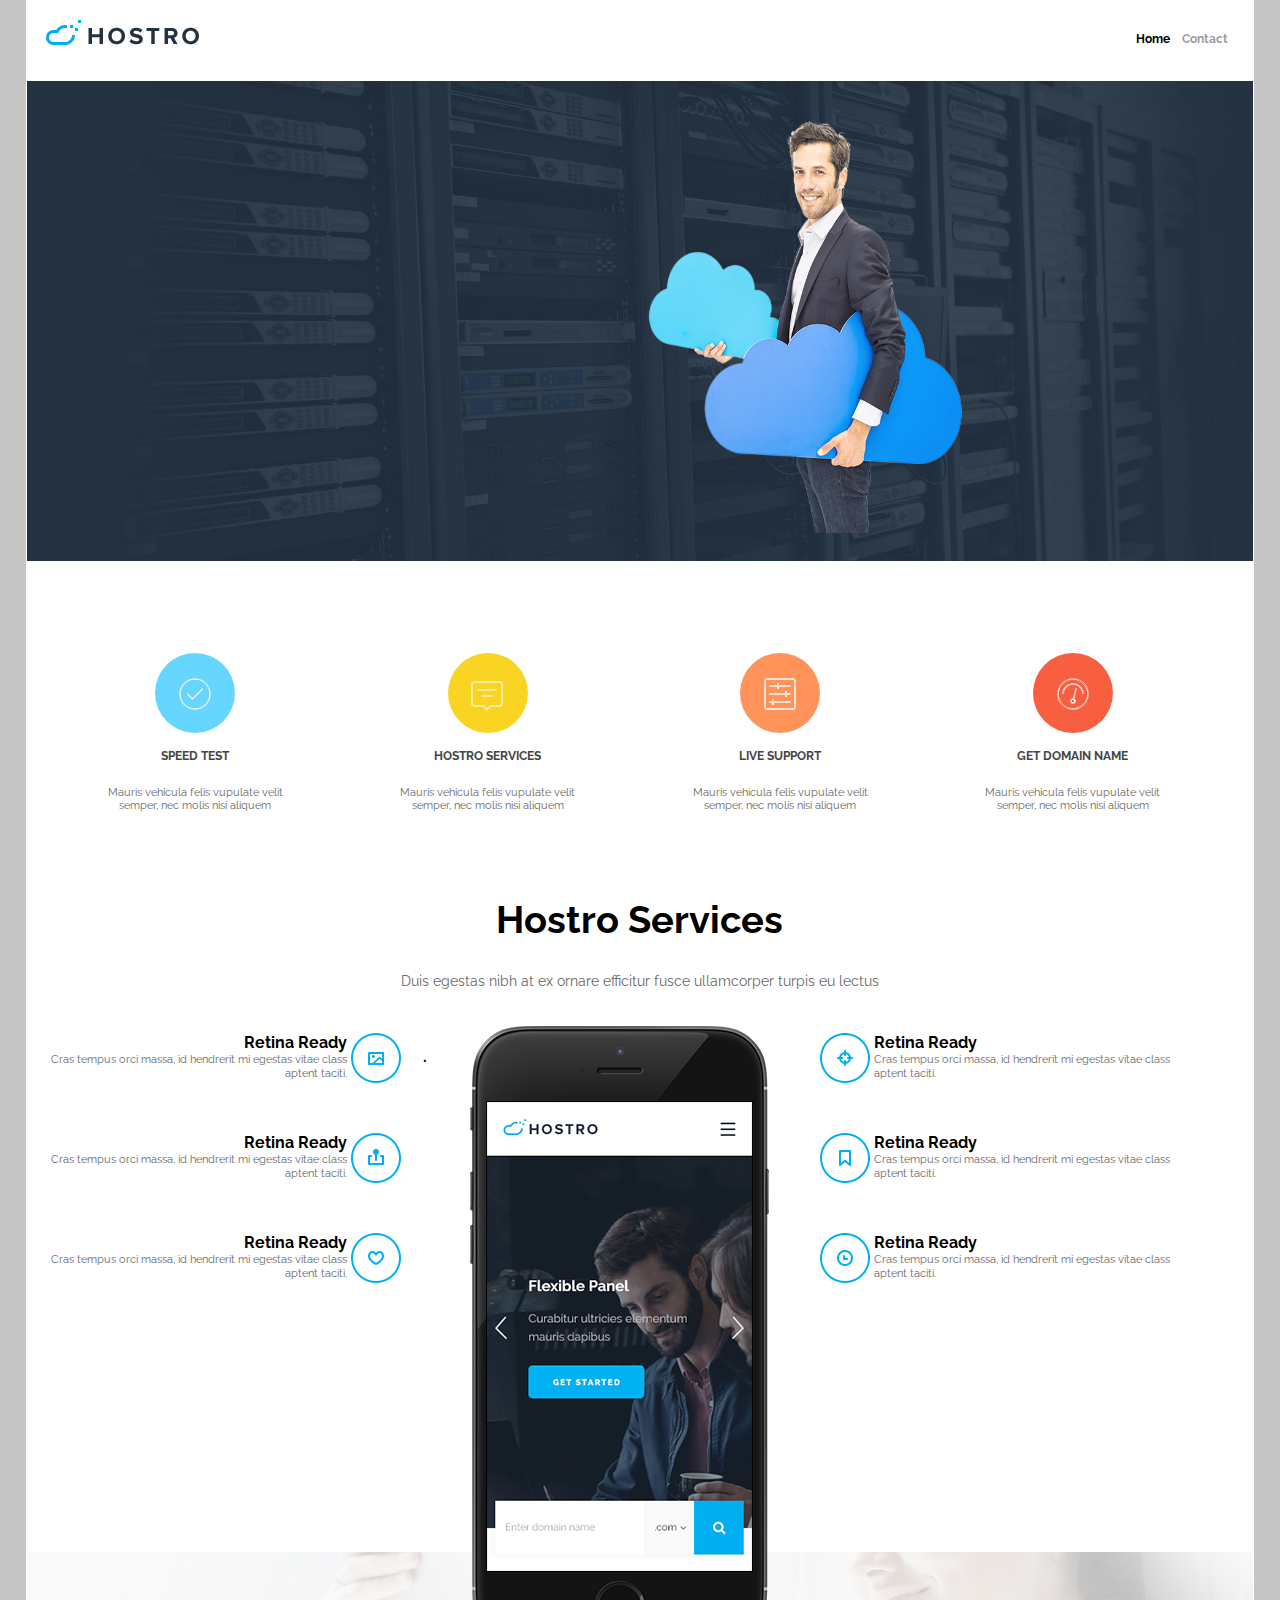
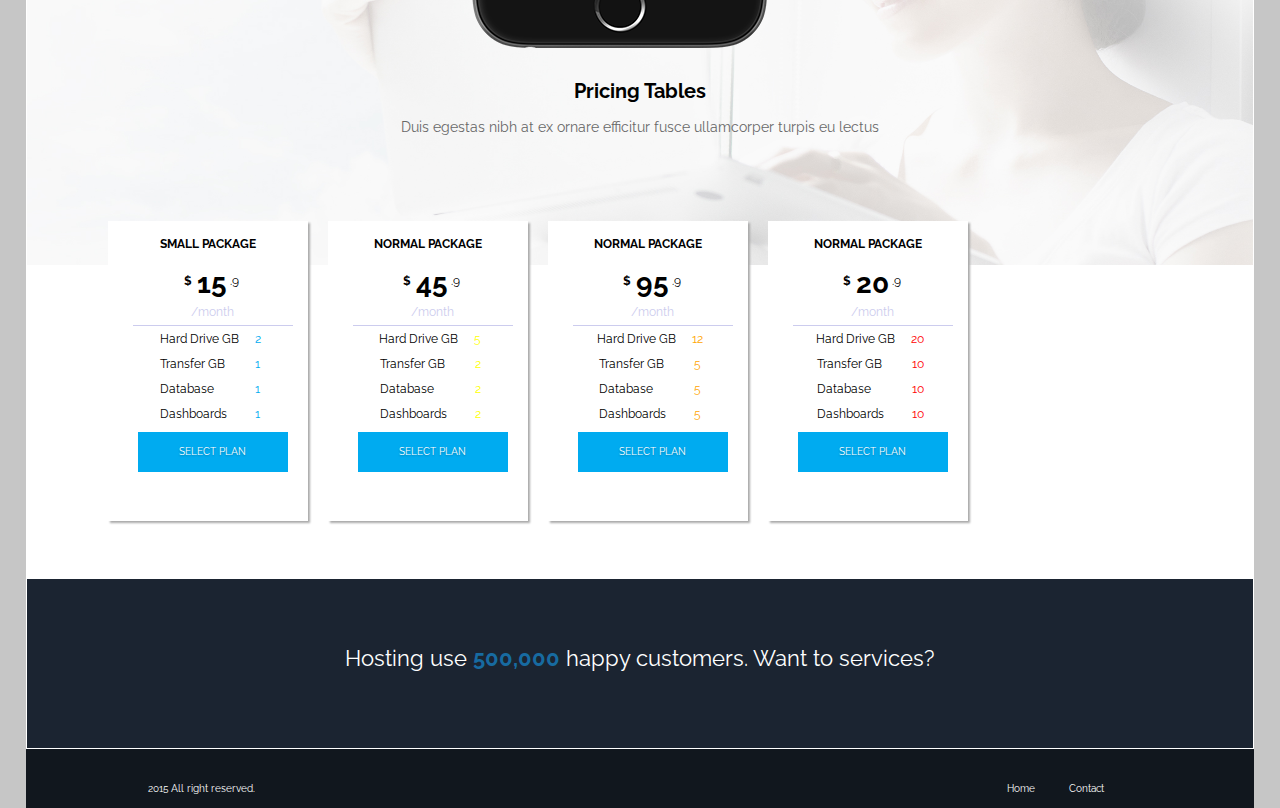
==== commit a777e3e5: "Se agrega Pagina de Contacto (contact.html) y se agregan links del menu" ====
--- a/tp2/index.html
+++ b/tp2/index.html
@@ -18,8 +18,8 @@
 			<img src="asset/images/header-logo.png" class="logo-img" alt="Hostro Hosting" title="Hostro Hosting" />
 			<nav class="menu-top">
 				<ul>
-					<li><a href="#" class="MenuActivo" title="Home">Home</a></li>
-					<li><a href="#" title="Contact">Contact</a></li>
+					<li><a href="index.html" class="MenuActivo" title="Home">Home</a></li>
+					<li><a href="contact.html" title="Contact">Contact</a></li>
 				</ul>
 			</nav>
 		</header>
@@ -206,8 +206,8 @@
 			<p>2015 All right reserved.</p>	
 			<nav class="menu-abajo">
 				<ul>
-					<li><a href="" title="">Home</a></li>
-					<li><a href="" title="">Contact</a></li>
+					<li><a href="index.html" title="Home">Home</a></li>
+					<li><a href="contact.html" title="Contact">Contact</a></li>
 				</ul>
 			</nav>
 		</footer>
--- a/tp2/css/stylo.css
+++ b/tp2/css/stylo.css
@@ -86,7 +86,28 @@
   position: relative;
   height: 480px;
 }
-.sectionSlice .cuadroBusqueda {
+
+.textoSlice {
+  position: absolute;
+  bottom: -23px;
+  left: 10%;
+  right: 10%;
+  z-index: 1;
+  top: 39%;
+}
+.textoSlice h3 {
+  color: #fff;
+  font-size: 1.5em;
+  margin: 0px;
+  margin-bottom: 10px;
+}
+.textoSlice span {
+  font-size: 0.7em;
+  color: #c6c6c6;
+  width: 300px;
+  display: block;
+}
+.textoSlice .cuadroBusqueda {
   background-color: #ccc;
   width: 79%;
   height: 51px;
@@ -98,7 +119,7 @@
   right: 10%;
   z-index: 1;
 }
-.sectionSlice input {
+.textoSlice input {
   display: inline-block;
   width: 78%;
   padding: 20px 20px;
@@ -208,6 +229,46 @@
   background-position: center;
 }
 
+.SectionForm {
+  position: relative;
+  height: 500px;
+}
+
+.FormIzq {
+  margin-left: 50px;
+  width: 40%;
+  display: inline-block;
+  position: relative;
+  padding: 5px 5px;
+  margin-bottom: 30px;
+}
+.FormIzq input {
+  display: block;
+  padding: 20px 20px;
+  width: 89%;
+  height: 4px;
+  font-size: 12px;
+  margin-bottom: 10px;
+}
+
+.FormDer {
+  margin-right: 50px;
+  margin-bottom: 30px;
+  width: 45%;
+  display: inline-block;
+  position: relative;
+  padding: 5px 5px;
+  top: 27px;
+}
+.FormDer textarea {
+  width: 100%;
+  padding: 20px 20px;
+  height: 128px;
+  font-size: 12px;
+  width: 90%;
+  text-align: left;
+}
+
 .sectionIphone {
   position: relative;
   height: 685px;
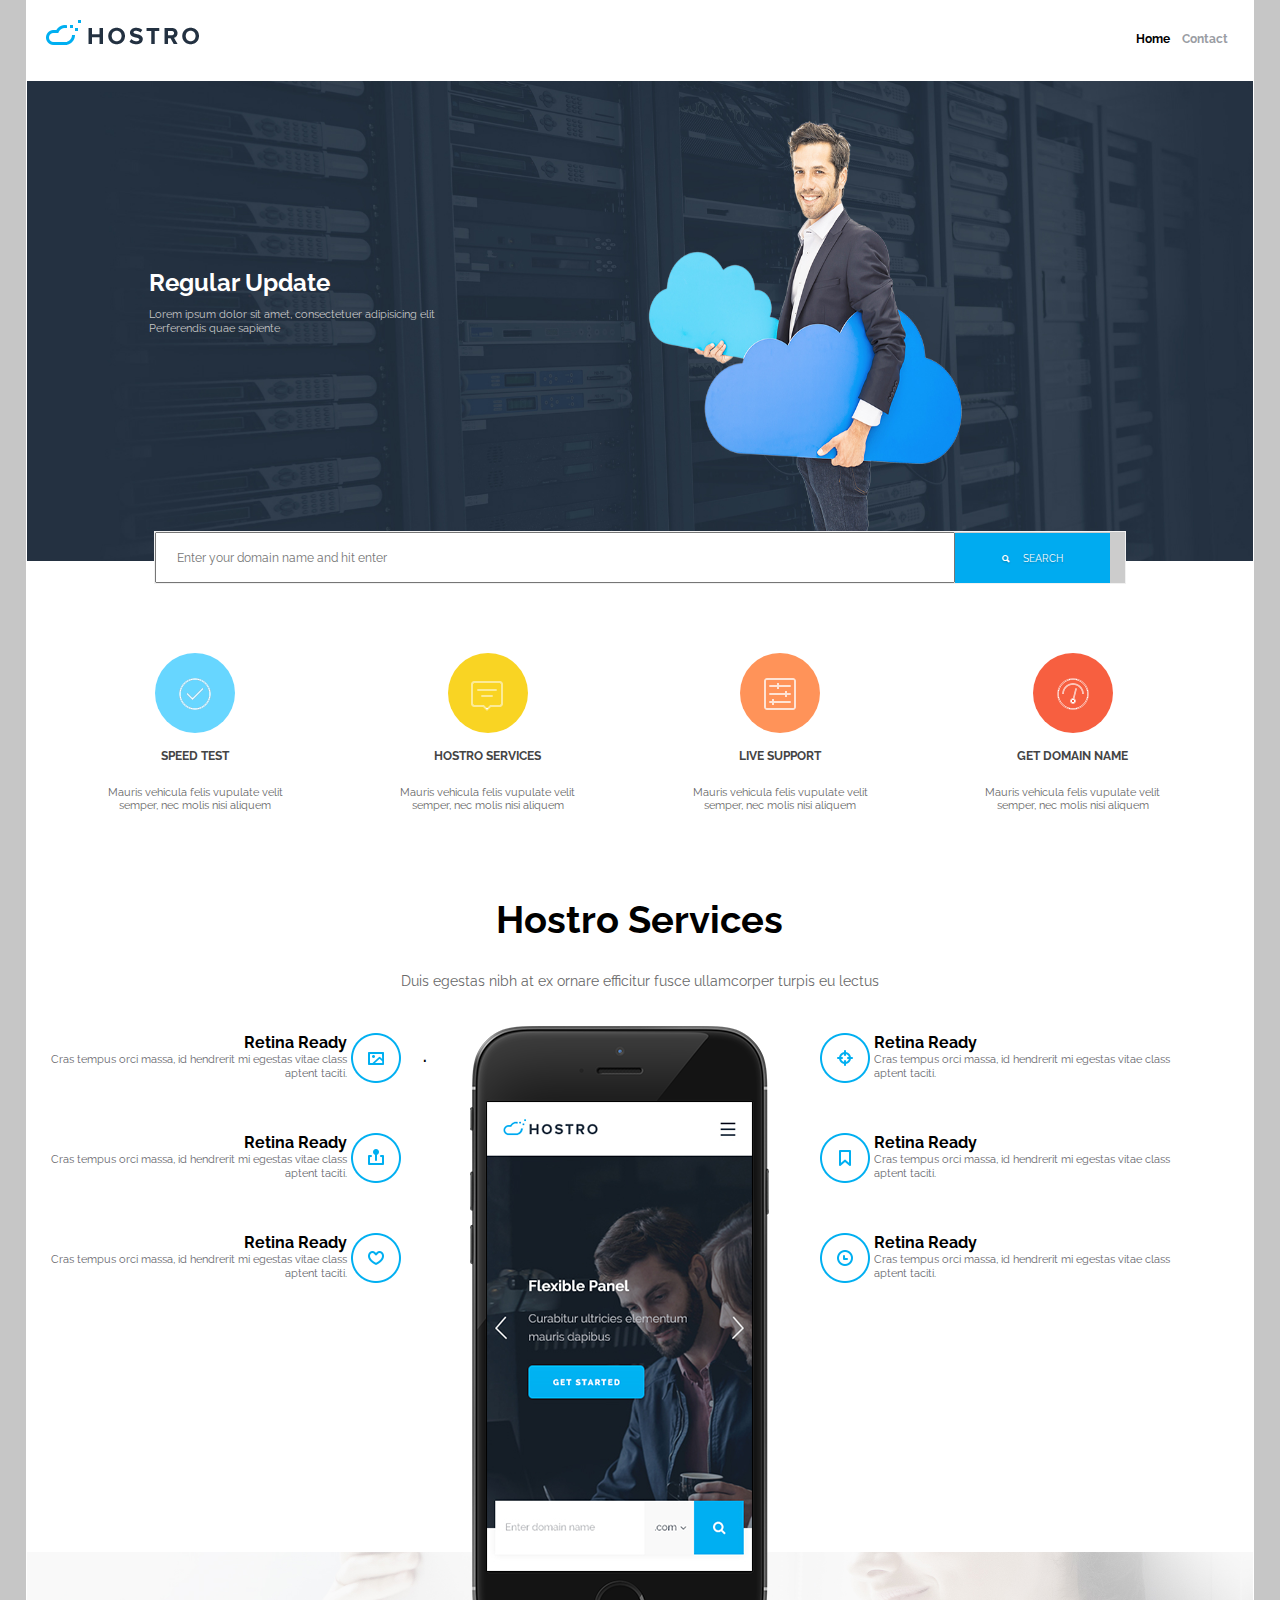
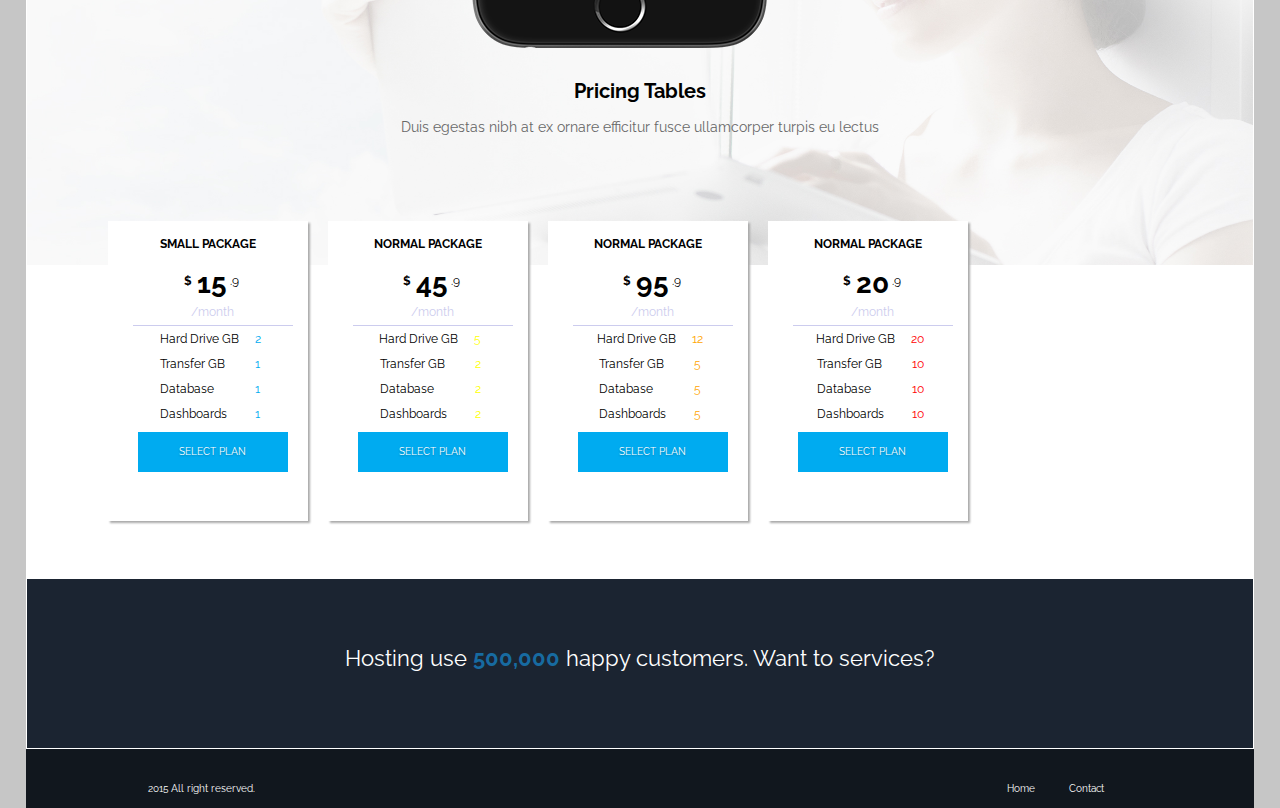
==== commit b8b21664: "Se agrego Texto en el Slice Principal (section=sectionSlice) y solución a la barra de búsqueda que n" ====
--- a/tp2/index.html
+++ b/tp2/index.html
@@ -25,6 +25,10 @@
 		</header>
 		<section class="sectionSlice">
 			<img src="asset/indexbanner-bg3.jpg" alt="Servicio de Hosting" class="imgheader">
+			<div class="textoSlice">
+				<h3>Regular Update</h3>
+				<span>Lorem ipsum dolor sit amet, consectetuer adipisicing elit Perferendis quae sapiente</span>
+			</div>
 			<div class="cuadroBusqueda">
 				<form action="#">
 				<input type="text" name="busqueda" placeholder="Enter your domain name and hit enter"><button type="button"><span class="ion-search">  SEARCH</span></button></form>
--- a/tp2/css/stylo.css
+++ b/tp2/css/stylo.css
@@ -107,7 +107,8 @@
   width: 300px;
   display: block;
 }
-.textoSlice .cuadroBusqueda {
+
+.cuadroBusqueda {
   background-color: #ccc;
   width: 79%;
   height: 51px;
@@ -119,7 +120,8 @@
   right: 10%;
   z-index: 1;
 }
-.textoSlice input {
+
+input {
   display: inline-block;
   width: 78%;
   padding: 20px 20px;
